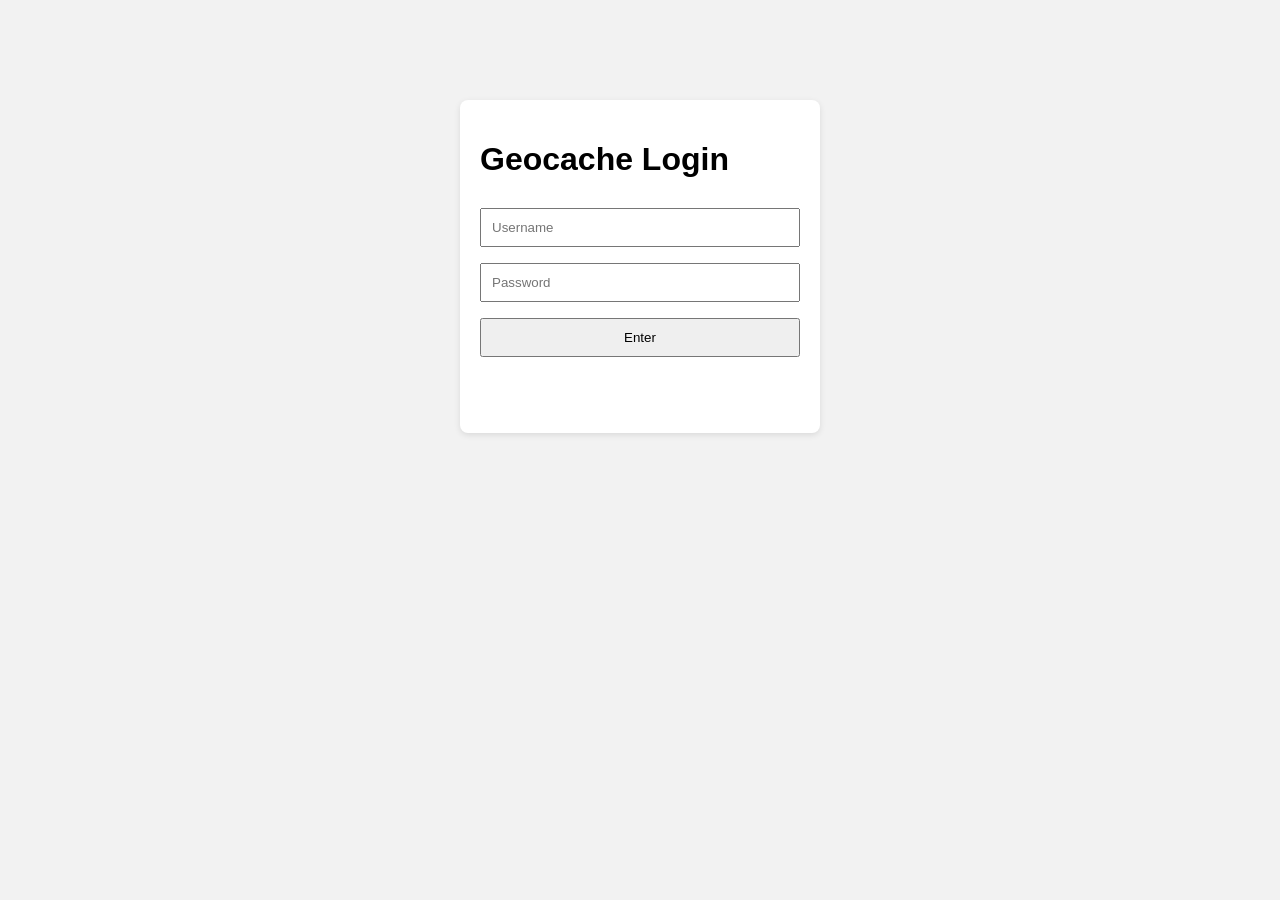
==== index.html @ afee280f "Test" ====
<!DOCTYPE html>
<html lang="en">
<head>
  <meta charset="UTF-8">
  <title>Geocache Admin Login</title>
  <link rel="stylesheet" href="style.css">
  <script src="login.js" defer></script>
</head>
<body>
  <div class="container">
    <h1>Geocache Login</h1>
    <form id="loginForm">
      <input type="text" id="username" placeholder="Username" required>
      <input type="password" id="password" placeholder="Password" required>
      <button type="submit">Enter</button>
    </form>
    <p id="message" class="error"></p>
  </div>
</body>
</html>
---- style.css ----
body {
    background: #f2f2f2;
    font-family: Arial, sans-serif;
  }
  .container {
    max-width: 320px;
    margin: 100px auto;
    padding: 20px;
    background: #fff;
    border-radius: 8px;
    box-shadow: 0 2px 6px rgba(0,0,0,0.1);
  }
  input, button {
    width: 100%;
    padding: 10px;
    margin: 8px 0;
    box-sizing: border-box;
  }
  button {
    cursor: pointer;
  }
  .error {
    color: #c00;
    height: 1em;
  }
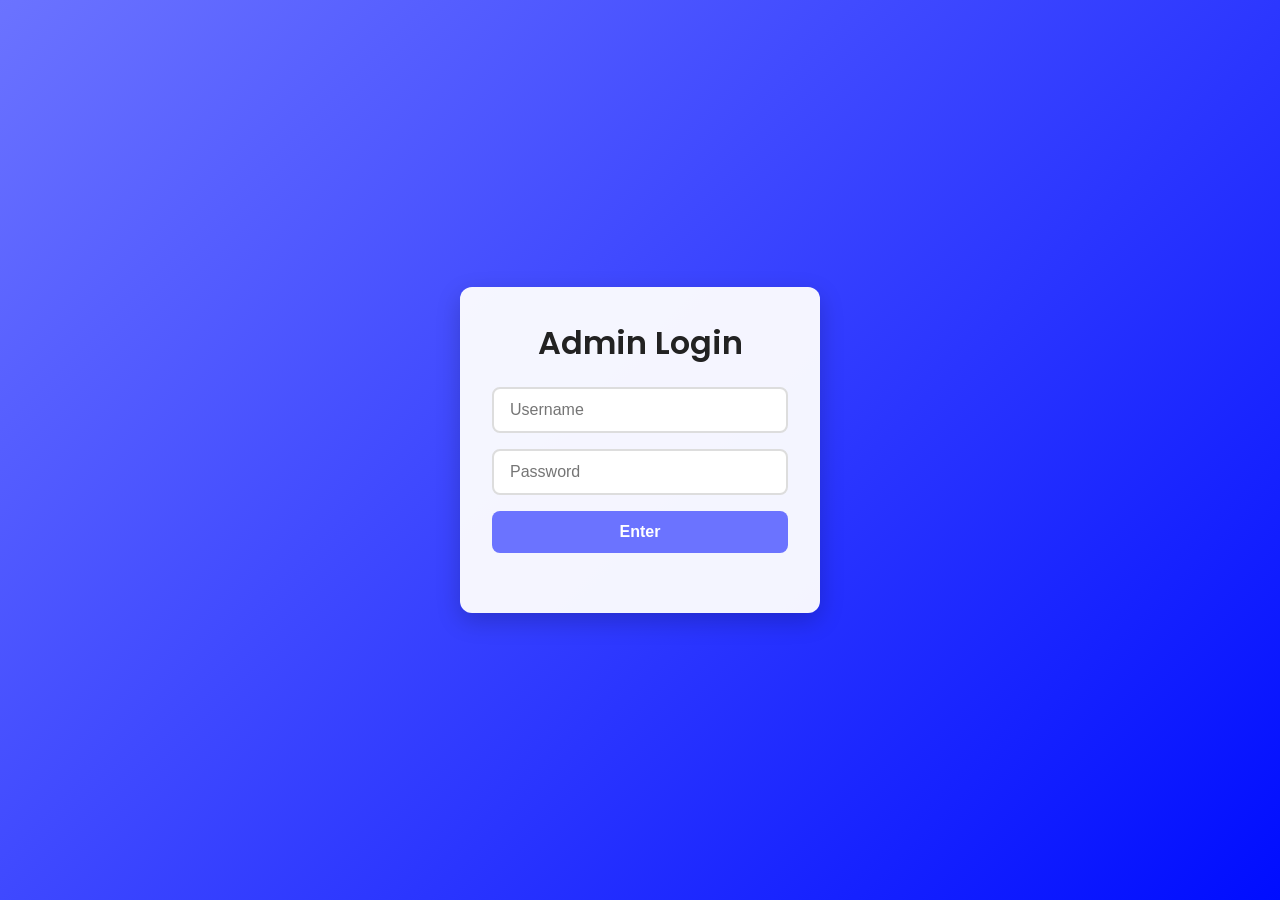
==== commit e30832d7: "Rehaul" ====
--- a/index.html
+++ b/index.html
@@ -2,13 +2,13 @@
 <html lang="en">
 <head>
   <meta charset="UTF-8">
-  <title>Geocache Admin Login</title>
+  <title>Admin Login</title>
   <link rel="stylesheet" href="style.css">
   <script src="login.js" defer></script>
 </head>
 <body>
   <div class="container">
-    <h1>Geocache Login</h1>
+    <h1>Admin Login</h1>
     <form id="loginForm">
       <input type="text" id="username" placeholder="Username" required>
       <input type="password" id="password" placeholder="Password" required>
--- a/style.css
+++ b/style.css
@@ -1,26 +1,96 @@
+/* style.css */
+
+/* 1) Import a nice sans-serif font */
+@import url('https://fonts.googleapis.com/css2?family=Poppins:wght@300;400;600&display=swap');
+
+* {
+  box-sizing: border-box;
+  margin: 0;
+  padding: 0;
+}
+
 body {
-    background: #f2f2f2;
-    font-family: Arial, sans-serif;
-  }
-  .container {
-    max-width: 320px;
-    margin: 100px auto;
-    padding: 20px;
-    background: #fff;
-    border-radius: 8px;
-    box-shadow: 0 2px 6px rgba(0,0,0,0.1);
-  }
-  input, button {
-    width: 100%;
-    padding: 10px;
-    margin: 8px 0;
-    box-sizing: border-box;
-  }
-  button {
-    cursor: pointer;
-  }
-  .error {
-    color: #c00;
-    height: 1em;
-  }
-  +  font-family: 'Poppins', sans-serif;
+  background: linear-gradient(135deg, #6B73FF 0%, #000DFF 100%);
+  display: flex;
+  align-items: center;
+  justify-content: center;
+  min-height: 100vh;
+  color: #333;
+}
+
+.container {
+  background: rgba(255, 255, 255, 0.95);
+  width: 360px;
+  max-width: 90%;
+  padding: 2rem;
+  border-radius: 12px;
+  box-shadow: 0 8px 24px rgba(0, 0, 0, 0.2);
+  text-align: center;
+}
+
+h1 {
+  font-weight: 600;
+  margin-bottom: 1.25rem;
+  color: #222;
+}
+
+form {
+  display: flex;
+  flex-direction: column;
+}
+
+input {
+  padding: 0.75rem 1rem;
+  margin-bottom: 1rem;
+  border: 2px solid #ddd;
+  border-radius: 8px;
+  font-size: 1rem;
+  transition: border-color 0.3s;
+}
+
+input:focus {
+  outline: none;
+  border-color: #6B73FF;
+}
+
+button {
+  padding: 0.75rem 1rem;
+  font-size: 1rem;
+  font-weight: 600;
+  color: #fff;
+  background: #6B73FF;
+  border: none;
+  border-radius: 8px;
+  cursor: pointer;
+  transition: background 0.3s, transform 0.2s;
+}
+
+button:hover {
+  background: #5a62e0;
+  transform: translateY(-2px);
+}
+
+button:active {
+  transform: translateY(0);
+}
+
+.error {
+  color: #E74C3C;
+  margin-top: 0.5rem;
+  min-height: 1.25rem;
+  font-size: 0.9rem;
+}
+
+/* Success page coords styling */
+#coords {
+  margin-top: 1rem;
+  font-size: 1.25rem;
+  font-weight: 500;
+  color: #333;
+}
+
+/* Utility for paragraphs */
+p {
+  line-height: 1.5;
+}
